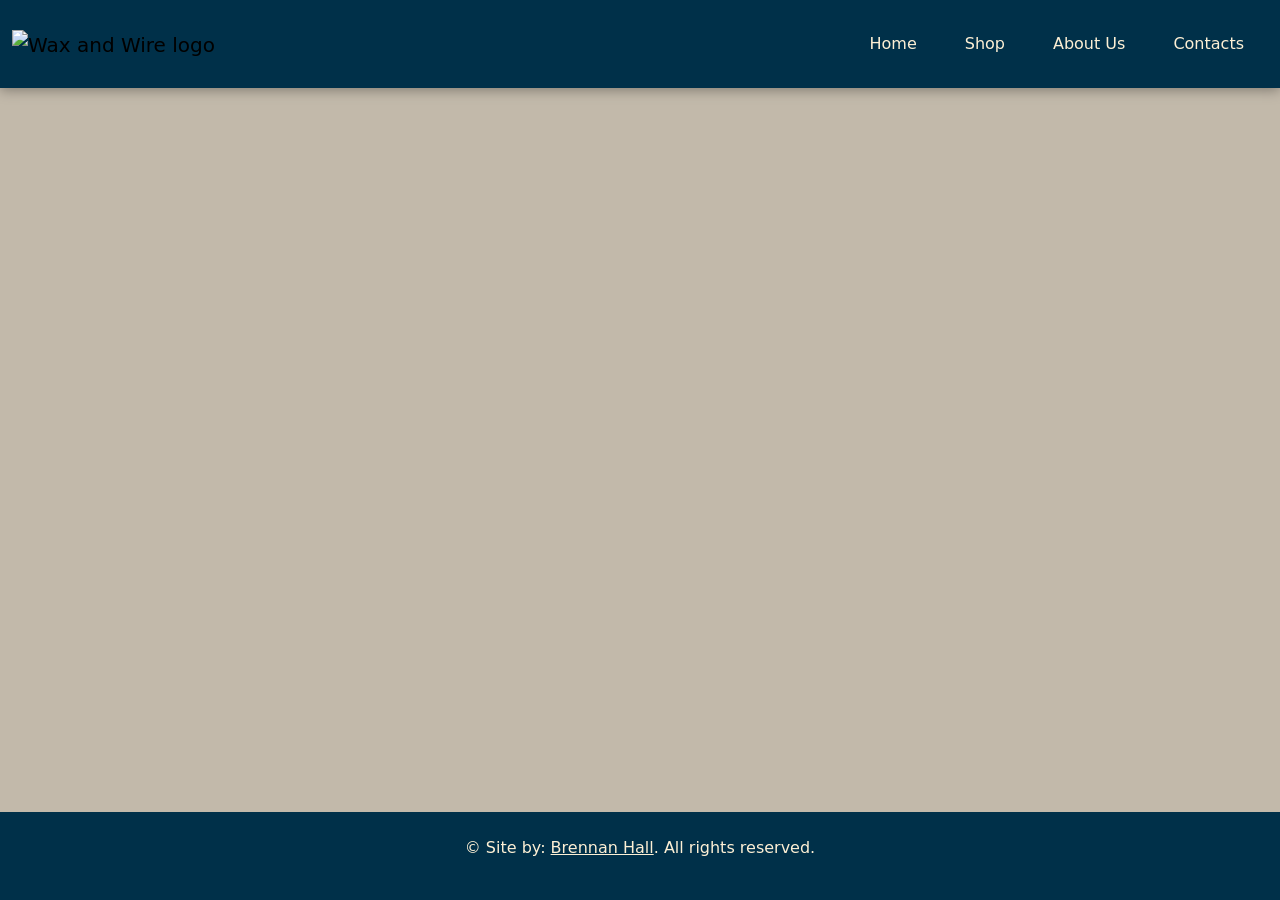
==== about.html @ fc1a0646 "first commit" ====
<!DOCTYPE html>
<html lang="en">
<head>
    <meta charset="UTF-8">
    <meta name="viewport" content="width=device-width, initial-scale=1.0">
    <title>MyBrand | Services</title>
    <link rel="stylesheet" href="public/style.css">
    <link href="https://cdn.jsdelivr.net/npm/bootstrap@5.0.2/dist/css/bootstrap.min.css" rel="stylesheet" integrity="sha384-EVSTQN3/azprG1Anm3QDgpJLIm9Nao0Yz1ztcQTwFspd3yD65VohhpuuCOmLASjC" crossorigin="anonymous">
</head>
<body>

    <nav class="navbar navbar-expand-lg ww-navbar sticky-top">
        <section class="container-fluid">

            <a href="index.html" class="navbar-brand">
                <img src="assets/images/wwlogo.png" alt="Wax and Wire logo" width="100">
            </a>

            <button 
                class="navbar-toggler"
                type="button"
                data-bs-toggle="collapse"
                data-bs-target="#navMenu">
                <span class="navbar-toggler-icon"></span>
            </button>

            <article class="collapse navbar-collapse" id="navMenu">
                <ul class="navbar-nav ms-auto">
                    <li class="nav-item">
                        <a href="index.html" class="nav-link">Home</a>
                    </li>
                    <li class="nav-item">
                        <a href="catalog.html" class="nav-link">Shop</a>
                    </li>
                    <li class="nav-item">
                        <a href="about.html" class="nav-link">About Us</a>
                    </li>
                    <li class="nav-item">
                        <a href="contact.html" class="nav-link">Contacts</a>
                    </li>
                </ul>
            </article>

        </section>
    </nav>

    <main>
        
    </main>

    <footer class="footer">
        <p>&copy; Site by: <a href="github.com">Brennan Hall</a>. All rights reserved.</p>
    </footer>

    <script src="https://cdn.jsdelivr.net/npm/bootstrap@5.0.2/dist/js/bootstrap.bundle.min.js" integrity="sha384-MrcW6ZMFYlzcLA8Nl+NtUVF0sA7MsXsP1UyJoMp4YLEuNSfAP+JcXn/tWtIaxVXM" crossorigin="anonymous"></script>
</body>
</html>
---- public/style.css ----
/* 1. CSS Variables - The "Theme" Controller */
:root {
    --background: #0F0F0F;
    --white: #FDf0D5;

    --primary: #780000;
    --primaryac: #C1121F;
    --secondary: #003049;
    --secondaryac: #669BBC;
    --tertiary: #C2B9AA;
    
}

/* Reset */
* {
    margin: 0;
    padding: 0;
    box-sizing: border-box;
}

body {
    background-color: var(--background);
    color: var(--white);

    display: flex;
    flex-direction: column;
    min-height: 100vh;
}

main {
    flex: 1;
    background-color: var(--tertiary);
}

/* Nav Bar */
.ww-navbar {
    background-color: var(--secondary);
    padding: 0.6rem 2rem;
    box-shadow: 0 2px 12px rgba(0, 0, 0, 0.35);
} 

.navbar-nav .nav-link {
    color: var(--white);
    font-weight: 500;
    margin: 1rem;
    position: relative;
}

.navbar-nav .nav-link:hover {
    color: var(--tertiary)
}

.navbar-nav .nav-link::after {
    content: "";
    position: absolute;

    width: 0%;
    height: 4px;
    bottom: -1px;
    left: 50%;

    background-color: var(--primary);

    transform: translateX(-50%);
    transition: width .3s ease;
}

.navbar-nav .nav-link:hover::after {
    width: 100%;
}

.navbar-brand img {
    transition: transform 0.2s ease;
}

.navbar-brand img:hover {
    transform: scale(1.05);
}

/* Hero */

.hero {
    background: linear-gradient(rgba(0,0,0,0.8), rgba(0,0,0,0.8)), 
    url('https://i0.wp.com/www.chronogram.com/wp-content/uploads/2025/04/unnamed.webp?resize=1200%2C900&ssl=1');
    color: var(--white);
    height: 40vh;
    display: flex;
    align-items: center;
    justify-content: center;
    text-align: center;
    
}

.hero-content {
    backdrop-filter: blur(3px);
    padding: 2rem;
    border-radius: 20px;
}

.hero-content h1 {
    font-size: 3rem;
    margin-bottom: 1rem;
}

.hero-content p {
    margin-bottom: 2rem;
}

.hero-content .btn {
    background-color: var(--secondary);
    color: var(--white);
    border-radius: 10px;
    transition: .3s ease;
}

.hero-content .btn:hover {
    background-color: var(--primary);
    color: var(--white);
}

/* Into Section */
.store-intro {
    padding: 4rem 2rem;
    text-align: center;
    background-color: var(--secondary);
    color: var(--white);
}

/* Featured section */
.featured {
    padding: 3rem 2rem;
    background-color: rgba(0,0,0,0.25);
}

.featured h2 {
    margin-bottom: 2.5rem;
    letter-spacing: 1px;
}

.featured-container {
    display: flex;
    justify-content: center;
    gap: 2rem;
    flex-wrap: wrap;
}

.record-card {
    width: 300px;
    background-color: var(--background);
    border: 2px solid rgba(255,255,255,0.1);
    border-radius: 12px;
    overflow: hidden;
    color: var(--white);
    transition: transform .5s ease;
    box-shadow: 0 4px 12px rgba(0,0,0,0.5);
}

.record-card img {
    aspect-ratio: 1/1;
    object-fit: cover;
}

.record-card:hover {
    transform: translateY(-5px);
    box-shadow: 0 8px 20px rgba(0,0,0,0.5);
}

.card-body {
    background-color: var(--secondary);
    padding: 1rem;
    text-align: center;
}

/* Footer */
footer {
    text-align: center;
    padding: 1.5rem;
    background-color: var(--secondary);
    color: var(--white);
}

footer a {
    color: var(--white)
}

footer a:hover {
    color: var(--primaryac)
}

/* Tablet & Smaller Screens */
@media (max-width: 992px) {
    .featured-container {
        grid-template-columns: repeat(2, 1fr); /* Drop to 2 columns */
        margin-top: 20px; /* Remove overlap for cleaner mobile feel */
    }
}

/* Mobile Phones */
@media (max-width: 600px) {
    .navbar {
        flex-direction: column; /* Stack logo and links */
        gap: 10px;
    }

    .nav-links li {
        margin: 0 10px;
    }

    .card-grid {
        grid-template-columns: 1fr; /* 1 column on small phones */
    }

    .hero {
        height: 50vh;
    }
}
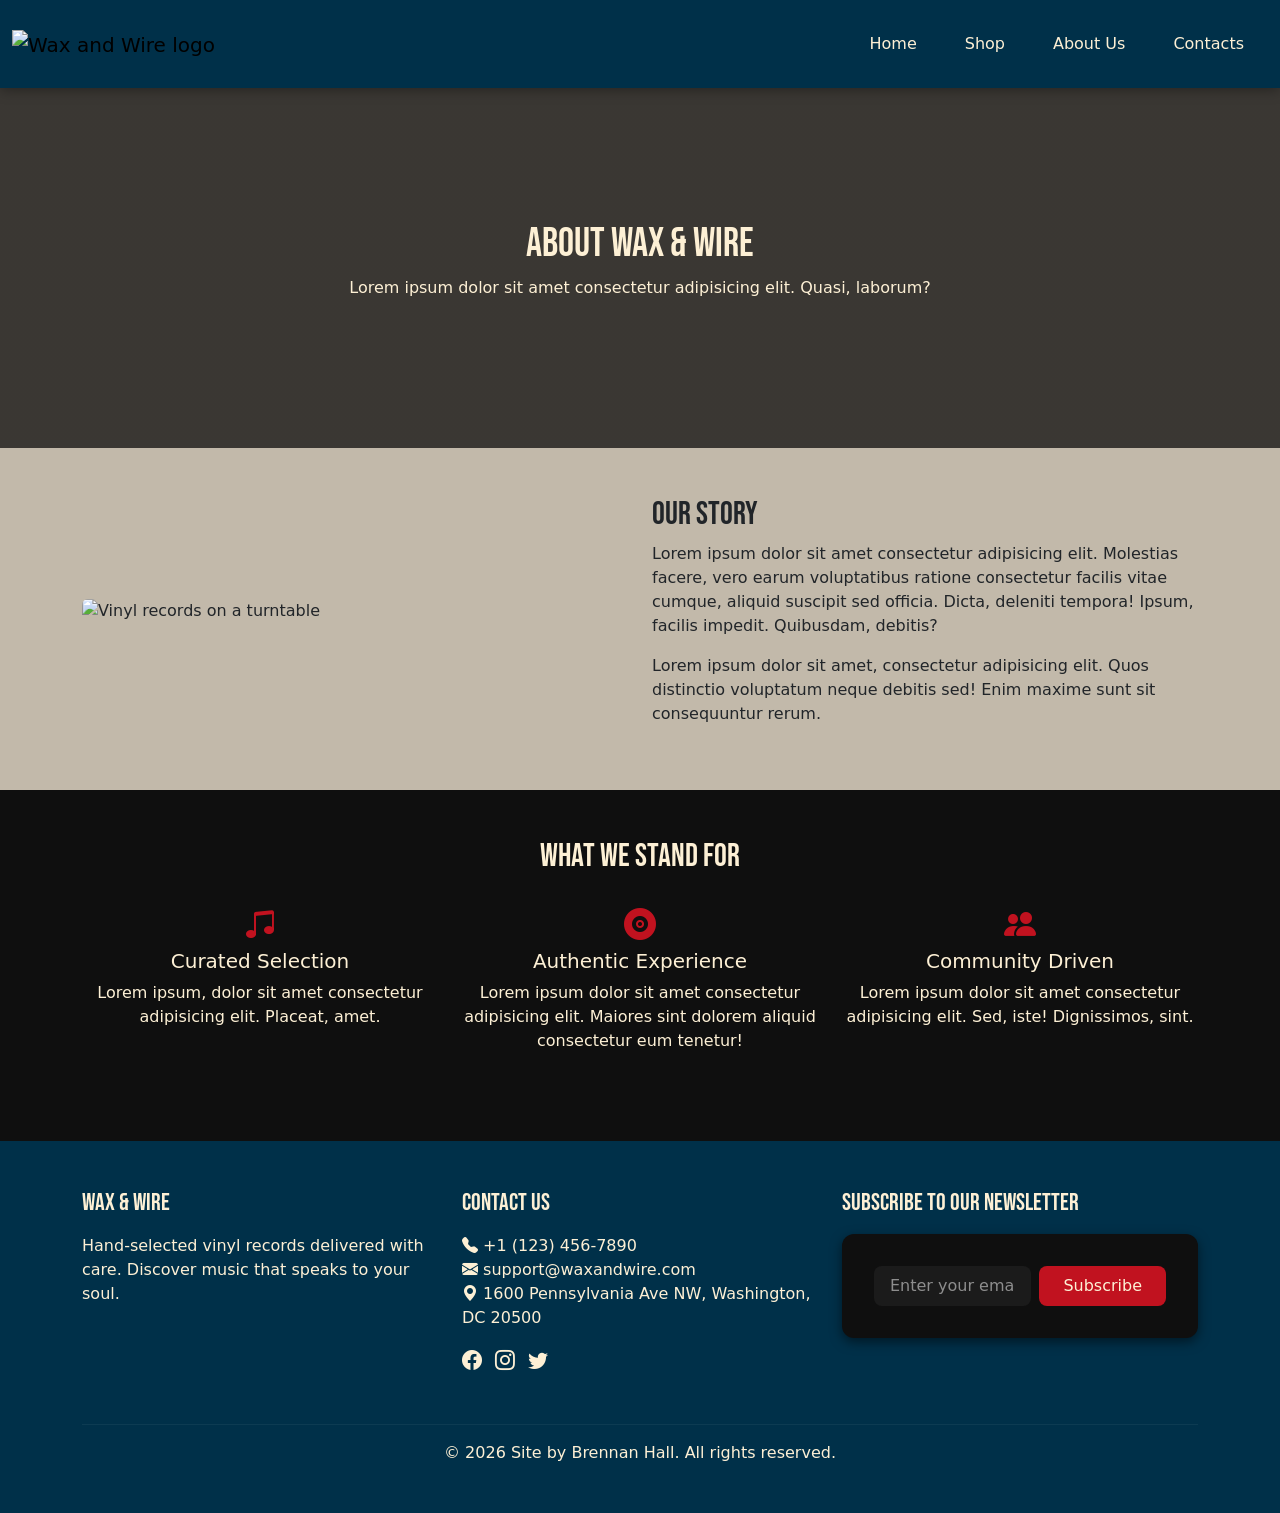
==== commit e078a45d: "added readme and about page" ====
--- a/about.html
+++ b/about.html
@@ -3,9 +3,13 @@
 <head>
     <meta charset="UTF-8">
     <meta name="viewport" content="width=device-width, initial-scale=1.0">
-    <title>MyBrand | Services</title>
+    <title>Wax&Wire | About Us</title>
     <link rel="stylesheet" href="public/style.css">
     <link href="https://cdn.jsdelivr.net/npm/bootstrap@5.0.2/dist/css/bootstrap.min.css" rel="stylesheet" integrity="sha384-EVSTQN3/azprG1Anm3QDgpJLIm9Nao0Yz1ztcQTwFspd3yD65VohhpuuCOmLASjC" crossorigin="anonymous">
+    <link rel="preconnect" href="https://fonts.googleapis.com">
+    <link rel="preconnect" href="https://fonts.gstatic.com" crossorigin>
+    <link href="https://fonts.googleapis.com/css2?family=Bebas+Neue&family=Inter:ital,opsz,wght@0,14..32,100..900;1,14..32,100..900&display=swap" rel="stylesheet">
+     <link rel="stylesheet" href="https://cdn.jsdelivr.net/npm/bootstrap-icons@1.10.5/font/bootstrap-icons.css">
 </head>
 <body>
 
@@ -17,7 +21,7 @@
             </a>
 
             <button 
-                class="navbar-toggler"
+                class="navbar-toggler navbar-light"
                 type="button"
                 data-bs-toggle="collapse"
                 data-bs-target="#navMenu">
@@ -45,11 +49,107 @@
     </nav>
 
     <main>
-        
+        <header class="about-hero text-center d-flex align-items-center">
+            <div class="container">
+                <h1>About Wax & Wire</h1>
+                <p>Lorem ipsum dolor sit amet consectetur adipisicing elit. Quasi, laborum?</p>
+            </div>
+        </header>
+
+        <section class="about-story py-5">
+            <div class="container">
+                <article class="row align-items-center">
+
+                    <figure class="col-md-6">
+                        <img src="https://images.unsplash.com/photo-1511379938547-c1f69419868d"
+                             alt="Vinyl records on a turntable"
+                             class="img-fluid rounded">
+                    </figure>
+
+                    <section class="col-md-6">
+                        <h2>Our Story</h2>
+                        <p>
+                            Lorem ipsum dolor sit amet consectetur adipisicing elit. Molestias facere, vero earum voluptatibus ratione consectetur facilis vitae cumque, aliquid suscipit sed officia. Dicta, deleniti tempora! Ipsum, facilis impedit. Quibusdam, debitis?
+                        </p>
+                        <p>
+                            Lorem ipsum dolor sit amet, consectetur adipisicing elit. Quos distinctio voluptatum neque debitis sed! Enim maxime sunt sit consequuntur rerum.
+                        </p>
+                    </section>
+
+                </article>
+            </div>
+        </section>
+
+        <section class="about-values py-5 text-center">
+            <div class="container">
+                <header class="mb-4">
+                    <h2>What We Stand For</h2>
+                </header>
+
+                <div class="row">
+
+                    <article class="col-md-4 mb-4">
+                        <i class="bi bi-music-note-beamed value-icon"></i>
+                        <h5>Curated Selection</h5>
+                        <p>Lorem ipsum, dolor sit amet consectetur adipisicing elit. Placeat, amet.</p>
+                    </article>
+
+                    <article class="col-md-4 mb-4">
+                        <i class="bi bi-vinyl-fill value-icon"></i>
+                        <h5>Authentic Experience</h5>
+                        <p>Lorem ipsum dolor sit amet consectetur adipisicing elit. Maiores sint dolorem aliquid consectetur eum tenetur!</p>
+                    </article>
+
+                    <article class="col-md-4 mb-4">
+                        <i class="bi bi-people-fill value-icon"></i>
+                        <h5>Community Driven</h5>
+                        <p>Lorem ipsum dolor sit amet consectetur adipisicing elit. Sed, iste! Dignissimos, sint.</p>
+                    </article>
+
+                </div>
+            </div>
+        </section>
+
     </main>
 
-    <footer class="footer">
-        <p>&copy; Site by: <a href="github.com">Brennan Hall</a>. All rights reserved.</p>
+    <footer class="footer py-5">
+        <div class="container text-center text-md-start">
+            <div class="row">
+
+                <section class="col-md-4 mb-4">
+                    <h5 class="footer-title">Wax & Wire</h5>
+                    <p>Hand-selected vinyl records delivered with care. Discover music that speaks to your soul.</p>
+                </section>
+
+
+                <section class="col-md-4 mb-4">
+                    <h5 class="footer-title">Contact Us</h5>
+                    <p>
+                    <i class="bi bi-telephone-fill"></i> +1 (123) 456-7890<br>
+                    <i class="bi bi-envelope-fill"></i> support@waxandwire.com<br>
+                    <i class="bi bi-geo-alt-fill"></i> 1600 Pennsylvania Ave NW, Washington, DC 20500
+                    </p>
+
+                    <nav class="social-links">
+                        <a href="#" class="me-2"><i class="bi bi-facebook"></i></a>
+                        <a href="#" class="me-2"><i class="bi bi-instagram"></i></a>
+                        <a href="#" class="me-2"><i class="bi bi-twitter"></i></a>
+                    </nav>
+                </section>
+
+                <section class="col-md-4 mb-4">
+                    <h5 class="footer-title">Subscribe to Our Newsletter</h5>
+                    <form class="d-flex flex-column flex-sm-row justify-content-center justify-content-sm-start gap-2">
+                        <input type="email" class="form-control" placeholder="Enter your email">
+                        <button class="btn btn-primary" type="submit">Subscribe</button>
+                    </form>
+                </section>
+            </div>
+
+        <hr class="mt-4 mb-3" style="border-color: rgba(255,255,255,0.2);">
+        <p class="text-center mb-0">&copy; 2026 Site by <a href="https://github.com">Brennan Hall</a>. All rights reserved.</p>
+
+        </div>
     </footer>
 
     <script src="https://cdn.jsdelivr.net/npm/bootstrap@5.0.2/dist/js/bootstrap.bundle.min.js" integrity="sha384-MrcW6ZMFYlzcLA8Nl+NtUVF0sA7MsXsP1UyJoMp4YLEuNSfAP+JcXn/tWtIaxVXM" crossorigin="anonymous"></script>
--- a/public/style.css
+++ b/public/style.css
@@ -1,4 +1,4 @@
-/* 1. CSS Variables - The "Theme" Controller */
+/* 1. CSS Variables */
 :root {
     --background: #0F0F0F;
     --white: #FDf0D5;
@@ -18,7 +18,9 @@
     box-sizing: border-box;
 }
 
+/* General Styling */
 body {
+    font-family: 'Inter', sans-serif;
     background-color: var(--background);
     color: var(--white);
 
@@ -32,7 +34,20 @@
     background-color: var(--tertiary);
 }
 
+h1, h2 {
+    font-family: 'Bebas Neue', sans-serif;
+}
+
+h2 {
+    font-size: 2rem;
+    font-weight: 600;
+}
+
 /* Nav Bar */
+.navbar-toggler-icon {
+    filter: invert(100%);
+}
+
 .ww-navbar {
     background-color: var(--secondary);
     padding: 0.6rem 2rem;
@@ -77,13 +92,14 @@
     transform: scale(1.05);
 }
 
-/* Hero */
+
+/* Home Page Hero */
 
 .hero {
     background: linear-gradient(rgba(0,0,0,0.8), rgba(0,0,0,0.8)), 
     url('https://i0.wp.com/www.chronogram.com/wp-content/uploads/2025/04/unnamed.webp?resize=1200%2C900&ssl=1');
     color: var(--white);
-    height: 40vh;
+    min-height: 55vh;
     display: flex;
     align-items: center;
     justify-content: center;
@@ -98,7 +114,7 @@
 }
 
 .hero-content h1 {
-    font-size: 3rem;
+    font-size: 4rem;
     margin-bottom: 1rem;
 }
 
@@ -133,8 +149,13 @@
 }
 
 .featured h2 {
+    font-size: 2.5rem;
     margin-bottom: 2.5rem;
     letter-spacing: 1px;
+}
+
+.featured p {
+    opacity: 0.8;
 }
 
 .featured-container {
@@ -156,6 +177,7 @@
 }
 
 .record-card img {
+    width: 100%;
     aspect-ratio: 1/1;
     object-fit: cover;
 }
@@ -165,31 +187,277 @@
     box-shadow: 0 8px 20px rgba(0,0,0,0.5);
 }
 
+.record-card:before {
+    content: "";
+    display: block;
+    height: 6px;
+    background: var(--secondary);
+}
+
 .card-body {
     background-color: var(--secondary);
     padding: 1rem;
     text-align: center;
+    position: relative;
+    min-height: 120px;
+}
+
+.price-btn {
+    position: absolute;
+    bottom: 10px;
+    right: 10px;
+    background-color: var(--secondaryac);
+    color: var(--white);
+    border: none;
+    border-radius: 8px;
+    padding: 6px 12px;
+    font-size: 1rem;
+    transition: 0.25s ease;
+}
+
+.price-btn:hover {
+    background-color: var(--primary);
+    transform: scale(1.05);
+}
+
+/* Shop page */
+.catalog-header {
+    background-color: var(--white);
+    text-align: center;
+    padding: 3rem 1rem;
+    color: var(--secondary);
+}
+
+.catalog-controls {
+    padding: 2rem 0;
+    text-align: center;
+    background-color: var(--tertiary);
+}
+
+.search-bar {
+    padding: 10px 14px;
+    border-radius: 8px;
+    border: none;
+    width: 100%;
+    max-width: 400px;
+}
+
+.catalog-grid {
+    display: flex;
+    flex-wrap: wrap;
+    justify-content: center;
+    gap: 2rem;
+    padding: 2rem 0;
+    align-items: flex-start;
+}
+
+/* Quick-Views */
+.modal .btn-close {
+    filter: invert(100%);
+}
+
+.modal-content {
+    background-color: var(--background);
+    color: var(--white);
+    border-radius: 12px;
+    overflow: hidden;
+    box-shadow: 0 8px 20px rgba(0,0,0,0.7);
+}
+
+.modal-header {
+    text-align: center;
+    background-color: var(--secondary);
+    border-bottom: 2px solid rgba(255,255,255,0.1);
+}
+
+.modal-title {
+    font-family: 'Bebas Neue', sans-serif;
+    font-size: 2rem;
+}
+
+.modal-body {
+    background-color: var(--tertiary);
+    color: var(--background);
+}
+
+.modal-body p {
+    margin-bottom: 1rem;
+    opacity: 0.85;
+}
+
+.modal-body img {
+    max-width: 100%;
+    height: auto;
+    border-radius: 12px;
+    box-shadow: 0 4px 12px rgba(0,0,0,0.5);
+    margin-bottom: 1rem;
+}
+
+.modal-body .price-btn {
+    margin-top: 1rem;
+    background-color: var(--secondaryac);
+    color: var(--white);
+    border: none;
+    border-radius: 8px;
+    padding: 8px 16px;
+    font-size: 1rem;
+    transition: 0.25s ease;
+}
+
+.modal-body .price-btn:hover {
+    background-color: var(--primary);
+    transform: scale(1.05);
+}
+
+.modal-body p + p {
+    border-top: 1px solid rgba(0,0,0,0.2);
+    padding-top: 0.5rem;
+}
+
+/* About Hero */
+.about-hero {
+    min-height: 40vh;
+    background: linear-gradient(rgba(0,0,0,0.7), rgba(0,0,0,0.7)),
+    url('https://images.unsplash.com/photo-1493225457124-a3eb161ffa5f');
+    background-size: cover;
+    background-position: center;
+    color: var(--white);
+}
+
+/* Story Section */
+.about-story {
+    background-color: var(--tertiary);
+}
+
+/* Values Section */
+.about-values {
+    background-color: var(--background);
+    color: var(--white);
+}
+
+.value-icon {
+    font-size: 2rem;
+    margin-bottom: 1rem;
+    color: var(--primaryac);
+    transition: 0.25s ease;
+}
+
+.value-icon:hover {
+    color: var(--secondaryac);
+}
+
+
+
+/* Contact Page */
+form {
+    background-color: var(--background);
+    padding: 2rem;
+    border-radius: 12px;
+    box-shadow: 0 4px 12px rgba(0,0,0,0.5);
+}
+
+form label {
+    color: var(--white);
+    font-weight: 500;
+    margin-bottom: 0.3rem;
+}
+
+form .form-control {
+    background-color: rgba(255,255,255,0.05);
+    border: 1px solid rgba(255,255,255,0.1);
+    color: var(--white);
+    border-radius: 8px;
+    padding: 0.6rem 1rem;
+    transition: 0.25s ease;
+}
+
+form .form-control::placeholder {
+    color: rgba(255,255,255,0.5);
+}
+
+form .form-control:focus {
+    background-color: rgba(255,255,255,0.08);
+    border-color: var(--primaryac);
+    box-shadow: 0 0 0 2px rgba(193, 18, 31, 0.3);
+    color: var(--white);
+}
+
+form .btn {
+    background-color: var(--secondaryac);
+    color: var(--white);
+    border: none;
+    border-radius: 8px;
+    padding: 0.6rem 1.5rem;
+    transition: 0.25s ease;
+}
+
+form .btn:hover {
+    background-color: var(--primary);
+    transform: scale(1.05);
+}
+
+form section {
+    margin-bottom: 1rem;
+}
+
+form {
+    max-width: 600px;
+    margin: 0 auto;
 }
 
 /* Footer */
 footer {
-    text-align: center;
-    padding: 1.5rem;
     background-color: var(--secondary);
     color: var(--white);
 }
 
 footer a {
-    color: var(--white)
+    color: var(--white);
+    text-decoration: none;
+    transition: color 0.25s ease;
 }
 
 footer a:hover {
-    color: var(--primaryac)
+    color: var(--primaryac);
+}
+
+footer .footer-title {
+    font-family: 'Bebas Neue', sans-serif;
+    font-size: 1.5rem;
+    margin-bottom: 1rem;
+}
+
+footer .social-links a {
+    color: var(--white);
+    font-size: 1.25rem;
+    transition: color 0.25s ease;
+}
+
+footer .social-links a:hover {
+    color: var(--primaryac);
+}
+
+footer input.form-control {
+    border-radius: 8px;
+    border: none;
+    padding: 0.5rem 1rem;
+}
+
+footer button.btn {
+    border-radius: 8px;
+    padding: 0.5rem 1.5rem;
+    background-color: var(--primaryac);
+    border: none;
+    transition: 0.25s ease;
+}
+
+footer button.btn:hover {
+    background-color: var(--primary);
 }
 
 /* Tablet & Smaller Screens */
 @media (max-width: 992px) {
-    .featured-container {
+    .record-card {
         grid-template-columns: repeat(2, 1fr); /* Drop to 2 columns */
         margin-top: 20px; /* Remove overlap for cleaner mobile feel */
     }
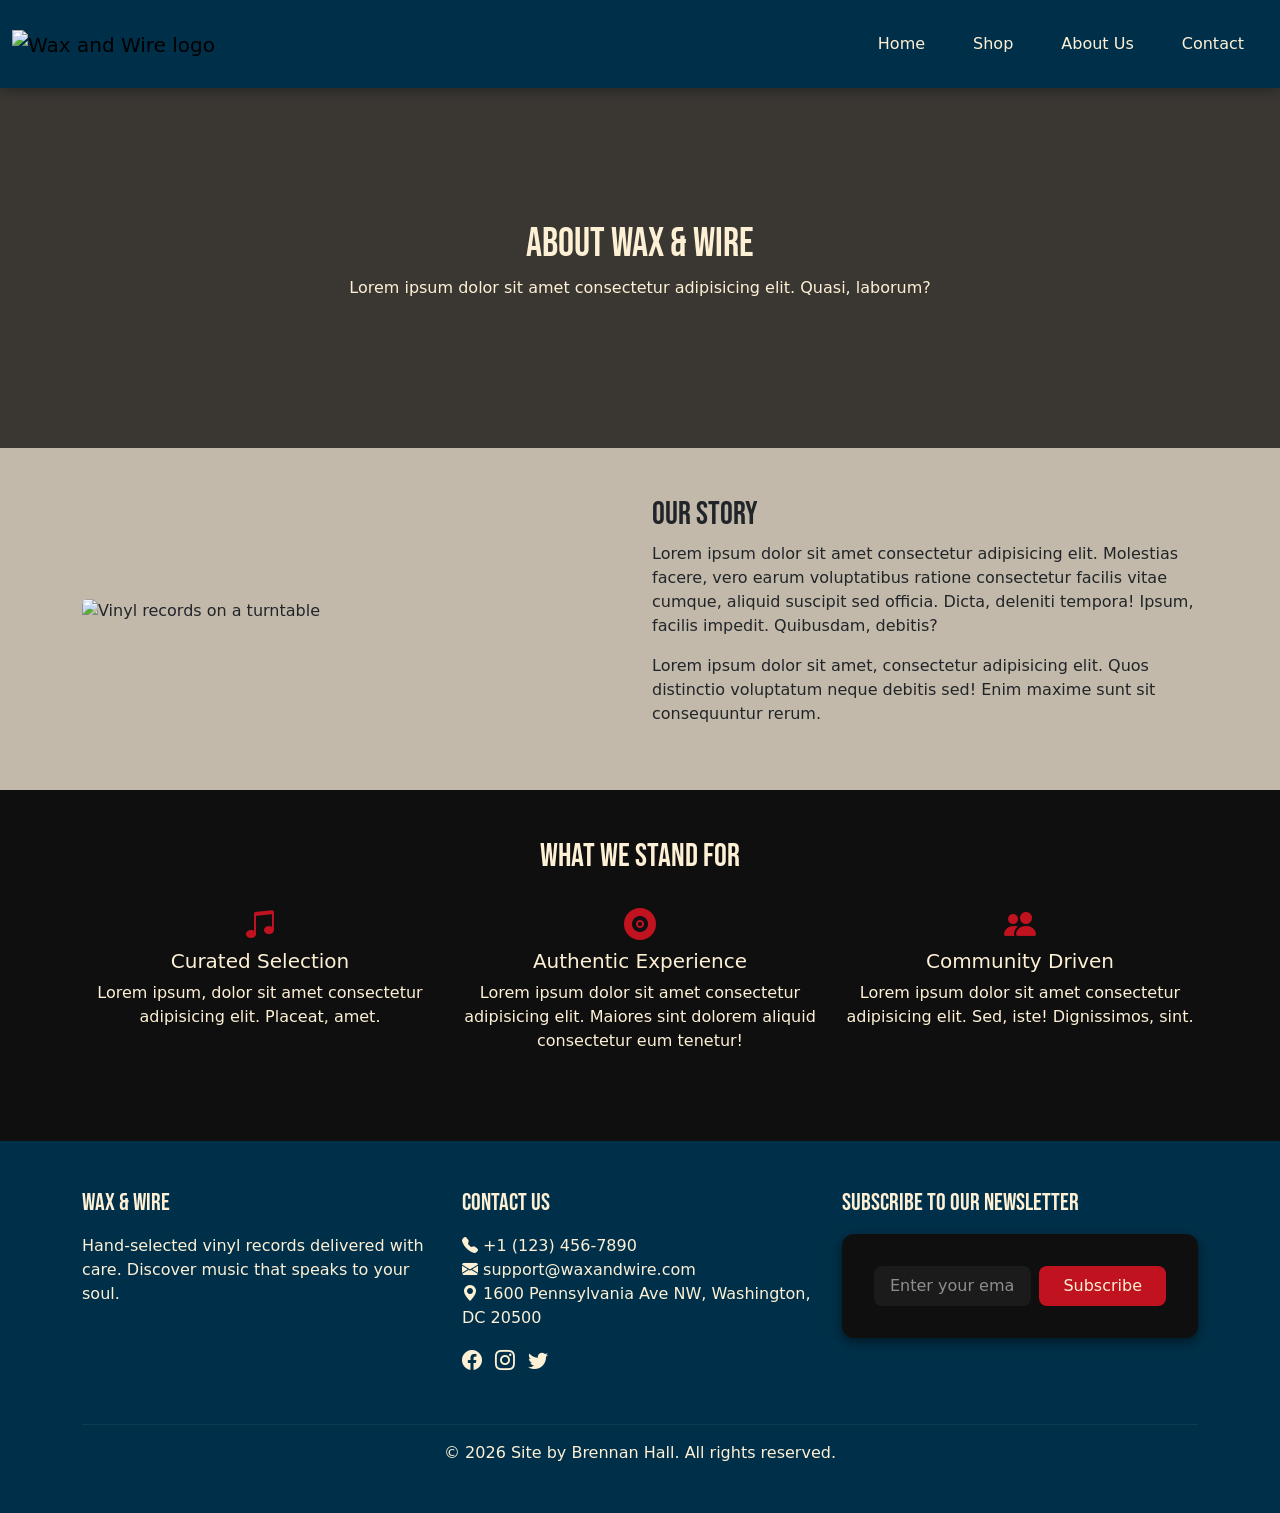
==== commit c7132a4d: "improved file structure; made navbar and footer modular" ====
--- a/about.html
+++ b/about.html
@@ -4,7 +4,7 @@
     <meta charset="UTF-8">
     <meta name="viewport" content="width=device-width, initial-scale=1.0">
     <title>Wax&Wire | About Us</title>
-    <link rel="stylesheet" href="public/style.css">
+    <link rel="stylesheet" href="public/css/style.css">
     <link href="https://cdn.jsdelivr.net/npm/bootstrap@5.0.2/dist/css/bootstrap.min.css" rel="stylesheet" integrity="sha384-EVSTQN3/azprG1Anm3QDgpJLIm9Nao0Yz1ztcQTwFspd3yD65VohhpuuCOmLASjC" crossorigin="anonymous">
     <link rel="preconnect" href="https://fonts.googleapis.com">
     <link rel="preconnect" href="https://fonts.gstatic.com" crossorigin>
@@ -13,40 +13,7 @@
 </head>
 <body>
 
-    <nav class="navbar navbar-expand-lg ww-navbar sticky-top">
-        <section class="container-fluid">
-
-            <a href="index.html" class="navbar-brand">
-                <img src="assets/images/wwlogo.png" alt="Wax and Wire logo" width="100">
-            </a>
-
-            <button 
-                class="navbar-toggler navbar-light"
-                type="button"
-                data-bs-toggle="collapse"
-                data-bs-target="#navMenu">
-                <span class="navbar-toggler-icon"></span>
-            </button>
-
-            <article class="collapse navbar-collapse" id="navMenu">
-                <ul class="navbar-nav ms-auto">
-                    <li class="nav-item">
-                        <a href="index.html" class="nav-link">Home</a>
-                    </li>
-                    <li class="nav-item">
-                        <a href="catalog.html" class="nav-link">Shop</a>
-                    </li>
-                    <li class="nav-item">
-                        <a href="about.html" class="nav-link">About Us</a>
-                    </li>
-                    <li class="nav-item">
-                        <a href="contact.html" class="nav-link">Contacts</a>
-                    </li>
-                </ul>
-            </article>
-
-        </section>
-    </nav>
+    <nav id="navbar-container"></nav>
 
     <main>
         <header class="about-hero text-center d-flex align-items-center">
@@ -112,46 +79,9 @@
 
     </main>
 
-    <footer class="footer py-5">
-        <div class="container text-center text-md-start">
-            <div class="row">
+    <footer id="footer-container"></footer>
 
-                <section class="col-md-4 mb-4">
-                    <h5 class="footer-title">Wax & Wire</h5>
-                    <p>Hand-selected vinyl records delivered with care. Discover music that speaks to your soul.</p>
-                </section>
-
-
-                <section class="col-md-4 mb-4">
-                    <h5 class="footer-title">Contact Us</h5>
-                    <p>
-                    <i class="bi bi-telephone-fill"></i> +1 (123) 456-7890<br>
-                    <i class="bi bi-envelope-fill"></i> support@waxandwire.com<br>
-                    <i class="bi bi-geo-alt-fill"></i> 1600 Pennsylvania Ave NW, Washington, DC 20500
-                    </p>
-
-                    <nav class="social-links">
-                        <a href="#" class="me-2"><i class="bi bi-facebook"></i></a>
-                        <a href="#" class="me-2"><i class="bi bi-instagram"></i></a>
-                        <a href="#" class="me-2"><i class="bi bi-twitter"></i></a>
-                    </nav>
-                </section>
-
-                <section class="col-md-4 mb-4">
-                    <h5 class="footer-title">Subscribe to Our Newsletter</h5>
-                    <form class="d-flex flex-column flex-sm-row justify-content-center justify-content-sm-start gap-2">
-                        <input type="email" class="form-control" placeholder="Enter your email">
-                        <button class="btn btn-primary" type="submit">Subscribe</button>
-                    </form>
-                </section>
-            </div>
-
-        <hr class="mt-4 mb-3" style="border-color: rgba(255,255,255,0.2);">
-        <p class="text-center mb-0">&copy; 2026 Site by <a href="https://github.com">Brennan Hall</a>. All rights reserved.</p>
-
-        </div>
-    </footer>
-
+    <script type="module" src="public/js/main.js"></script>
     <script src="https://cdn.jsdelivr.net/npm/bootstrap@5.0.2/dist/js/bootstrap.bundle.min.js" integrity="sha384-MrcW6ZMFYlzcLA8Nl+NtUVF0sA7MsXsP1UyJoMp4YLEuNSfAP+JcXn/tWtIaxVXM" crossorigin="anonymous"></script>
 </body>
 </html>
--- a/public/css/style.css
+++ b/public/css/style.css
@@ -0,0 +1,484 @@
+/* 1. CSS Variables */
+:root {
+    --background: #0F0F0F;
+    --white: #FDf0D5;
+
+    --primary: #780000;
+    --primaryac: #C1121F;
+    --secondary: #003049;
+    --secondaryac: #669BBC;
+    --tertiary: #C2B9AA;
+    
+}
+
+/* Reset */
+* {
+    margin: 0;
+    padding: 0;
+    box-sizing: border-box;
+}
+
+/* General Styling */
+body {
+    font-family: 'Inter', sans-serif;
+    background-color: var(--background);
+    color: var(--white);
+
+    display: flex;
+    flex-direction: column;
+    min-height: 100vh;
+}
+
+main {
+    flex: 1;
+    background-color: var(--tertiary);
+}
+
+h1, h2 {
+    font-family: 'Bebas Neue', sans-serif;
+}
+
+h2 {
+    font-size: 2rem;
+    font-weight: 600;
+}
+
+/* Nav Bar */
+.navbar-toggler-icon {
+    filter: invert(100%);
+}
+
+.ww-navbar {
+    background-color: var(--secondary);
+    padding: 0.6rem 2rem;
+    box-shadow: 0 2px 12px rgba(0, 0, 0, 0.35);
+} 
+
+.navbar-nav .nav-link {
+    color: var(--white);
+    font-weight: 500;
+    margin: 1rem;
+    position: relative;
+}
+
+.navbar-nav .nav-link:hover {
+    color: var(--tertiary)
+}
+
+.navbar-nav .nav-link::after {
+    content: "";
+    position: absolute;
+
+    width: 0%;
+    height: 4px;
+    bottom: -1px;
+    left: 50%;
+
+    background-color: var(--primary);
+
+    transform: translateX(-50%);
+    transition: width .3s ease;
+}
+
+.navbar-nav .nav-link:hover::after {
+    width: 100%;
+}
+
+.navbar-brand img {
+    transition: transform 0.2s ease;
+}
+
+.navbar-brand img:hover {
+    transform: scale(1.05);
+}
+
+
+/* Home Page Hero */
+
+.hero {
+    background: linear-gradient(rgba(0,0,0,0.8), rgba(0,0,0,0.8)), 
+    url('https://i0.wp.com/www.chronogram.com/wp-content/uploads/2025/04/unnamed.webp?resize=1200%2C900&ssl=1');
+    color: var(--white);
+    min-height: 55vh;
+    display: flex;
+    align-items: center;
+    justify-content: center;
+    text-align: center;
+    
+}
+
+.hero-content {
+    backdrop-filter: blur(3px);
+    padding: 2rem;
+    border-radius: 20px;
+}
+
+.hero-content h1 {
+    font-size: 4rem;
+    margin-bottom: 1rem;
+}
+
+.hero-content p {
+    margin-bottom: 2rem;
+}
+
+.hero-content .btn {
+    background-color: var(--secondary);
+    color: var(--white);
+    border-radius: 10px;
+    transition: .3s ease;
+}
+
+.hero-content .btn:hover {
+    background-color: var(--primary);
+    color: var(--white);
+}
+
+/* Into Section */
+.store-intro {
+    padding: 4rem 2rem;
+    text-align: center;
+    background-color: var(--secondary);
+    color: var(--white);
+}
+
+/* Featured section */
+.featured {
+    padding: 3rem 2rem;
+    background-color: rgba(0,0,0,0.25);
+}
+
+.featured h2 {
+    font-size: 2.5rem;
+    margin-bottom: 2.5rem;
+    letter-spacing: 1px;
+}
+
+.featured p {
+    opacity: 0.8;
+}
+
+.featured-container {
+    display: flex;
+    justify-content: center;
+    gap: 2rem;
+    flex-wrap: wrap;
+}
+
+.record-card {
+    width: 300px;
+    background-color: var(--background);
+    border: 2px solid rgba(255,255,255,0.1);
+    border-radius: 12px;
+    overflow: hidden;
+    color: var(--white);
+    transition: transform .5s ease;
+    box-shadow: 0 4px 12px rgba(0,0,0,0.5);
+}
+
+.record-card img {
+    width: 100%;
+    aspect-ratio: 1/1;
+    object-fit: cover;
+}
+
+.record-card:hover {
+    transform: translateY(-5px);
+    box-shadow: 0 8px 20px rgba(0,0,0,0.5);
+}
+
+.record-card:before {
+    content: "";
+    display: block;
+    height: 6px;
+    background: var(--secondary);
+}
+
+.card-body {
+    background-color: var(--secondary);
+    padding: 1rem;
+    text-align: center;
+    position: relative;
+    min-height: 120px;
+}
+
+.price-btn {
+    position: absolute;
+    bottom: 10px;
+    right: 10px;
+    background-color: var(--secondaryac);
+    color: var(--white);
+    border: none;
+    border-radius: 8px;
+    padding: 6px 12px;
+    font-size: 1rem;
+    transition: 0.25s ease;
+}
+
+.price-btn:hover {
+    background-color: var(--primary);
+    transform: scale(1.05);
+}
+
+/* Shop page */
+.catalog-header {
+    background-color: var(--white);
+    text-align: center;
+    padding: 3rem 1rem;
+    color: var(--secondary);
+}
+
+.catalog-controls {
+    padding: 2rem 0;
+    text-align: center;
+    background-color: var(--tertiary);
+}
+
+.search-bar {
+    padding: 10px 14px;
+    border-radius: 8px;
+    border: none;
+    width: 100%;
+    max-width: 400px;
+}
+
+.catalog-grid {
+    display: flex;
+    flex-wrap: wrap;
+    justify-content: center;
+    gap: 2rem;
+    padding: 2rem 0;
+    align-items: flex-start;
+}
+
+/* Quick-Views */
+.modal .btn-close {
+    filter: invert(100%);
+}
+
+.modal-content {
+    background-color: var(--background);
+    color: var(--white);
+    border-radius: 12px;
+    overflow: hidden;
+    box-shadow: 0 8px 20px rgba(0,0,0,0.7);
+}
+
+.modal-header {
+    text-align: center;
+    background-color: var(--secondary);
+    border-bottom: 2px solid rgba(255,255,255,0.1);
+}
+
+.modal-title {
+    font-family: 'Bebas Neue', sans-serif;
+    font-size: 2rem;
+}
+
+.modal-body {
+    background-color: var(--tertiary);
+    color: var(--background);
+}
+
+.modal-body p {
+    margin-bottom: 1rem;
+    opacity: 0.85;
+}
+
+.modal-body img {
+    max-width: 100%;
+    height: auto;
+    border-radius: 12px;
+    box-shadow: 0 4px 12px rgba(0,0,0,0.5);
+    margin-bottom: 1rem;
+}
+
+.modal-body .price-btn {
+    margin-top: 1rem;
+    background-color: var(--secondaryac);
+    color: var(--white);
+    border: none;
+    border-radius: 8px;
+    padding: 8px 16px;
+    font-size: 1rem;
+    transition: 0.25s ease;
+}
+
+.modal-body .price-btn:hover {
+    background-color: var(--primary);
+    transform: scale(1.05);
+}
+
+.modal-body p + p {
+    border-top: 1px solid rgba(0,0,0,0.2);
+    padding-top: 0.5rem;
+}
+
+/* About Hero */
+.about-hero {
+    min-height: 40vh;
+    background: linear-gradient(rgba(0,0,0,0.7), rgba(0,0,0,0.7)),
+    url('https://images.unsplash.com/photo-1493225457124-a3eb161ffa5f');
+    background-size: cover;
+    background-position: center;
+    color: var(--white);
+}
+
+/* Story Section */
+.about-story {
+    background-color: var(--tertiary);
+}
+
+/* Values Section */
+.about-values {
+    background-color: var(--background);
+    color: var(--white);
+}
+
+.value-icon {
+    font-size: 2rem;
+    margin-bottom: 1rem;
+    color: var(--primaryac);
+    transition: 0.25s ease;
+}
+
+.value-icon:hover {
+    color: var(--secondaryac);
+}
+
+
+
+/* Contact Page */
+form {
+    background-color: var(--background);
+    padding: 2rem;
+    border-radius: 12px;
+    box-shadow: 0 4px 12px rgba(0,0,0,0.5);
+}
+
+form label {
+    color: var(--white);
+    font-weight: 500;
+    margin-bottom: 0.3rem;
+}
+
+form .form-control {
+    background-color: rgba(255,255,255,0.05);
+    border: 1px solid rgba(255,255,255,0.1);
+    color: var(--white);
+    border-radius: 8px;
+    padding: 0.6rem 1rem;
+    transition: 0.25s ease;
+}
+
+form .form-control::placeholder {
+    color: rgba(255,255,255,0.5);
+}
+
+form .form-control:focus {
+    background-color: rgba(255,255,255,0.08);
+    border-color: var(--primaryac);
+    box-shadow: 0 0 0 2px rgba(193, 18, 31, 0.3);
+    color: var(--white);
+}
+
+form .btn {
+    background-color: var(--secondaryac);
+    color: var(--white);
+    border: none;
+    border-radius: 8px;
+    padding: 0.6rem 1.5rem;
+    transition: 0.25s ease;
+}
+
+form .btn:hover {
+    background-color: var(--primary);
+    transform: scale(1.05);
+}
+
+form section {
+    margin-bottom: 1rem;
+}
+
+form {
+    max-width: 600px;
+    margin: 0 auto;
+}
+
+/* Footer */
+footer {
+    background-color: var(--secondary);
+    color: var(--white);
+}
+
+footer a {
+    color: var(--white);
+    text-decoration: none;
+    transition: color 0.25s ease;
+}
+
+footer a:hover {
+    color: var(--primaryac);
+}
+
+footer .footer-title {
+    font-family: 'Bebas Neue', sans-serif;
+    font-size: 1.5rem;
+    margin-bottom: 1rem;
+}
+
+footer .social-links a {
+    color: var(--white);
+    font-size: 1.25rem;
+    transition: color 0.25s ease;
+}
+
+footer .social-links a:hover {
+    color: var(--primaryac);
+}
+
+footer input.form-control {
+    border-radius: 8px;
+    border: none;
+    padding: 0.5rem 1rem;
+}
+
+footer button.btn {
+    border-radius: 8px;
+    padding: 0.5rem 1.5rem;
+    background-color: var(--primaryac);
+    border: none;
+    transition: 0.25s ease;
+}
+
+footer button.btn:hover {
+    background-color: var(--primary);
+}
+
+/* Tablet & Smaller Screens */
+@media (max-width: 992px) {
+    .record-card {
+        grid-template-columns: repeat(2, 1fr); /* Drop to 2 columns */
+        margin-top: 20px; /* Remove overlap for cleaner mobile feel */
+    }
+}
+
+/* Mobile Phones */
+@media (max-width: 600px) {
+    .navbar {
+        flex-direction: column; /* Stack logo and links */
+        gap: 10px;
+    }
+
+    .nav-links li {
+        margin: 0 10px;
+    }
+
+    .card-grid {
+        grid-template-columns: 1fr; /* 1 column on small phones */
+    }
+
+    .hero {
+        height: 50vh;
+    }
+}
